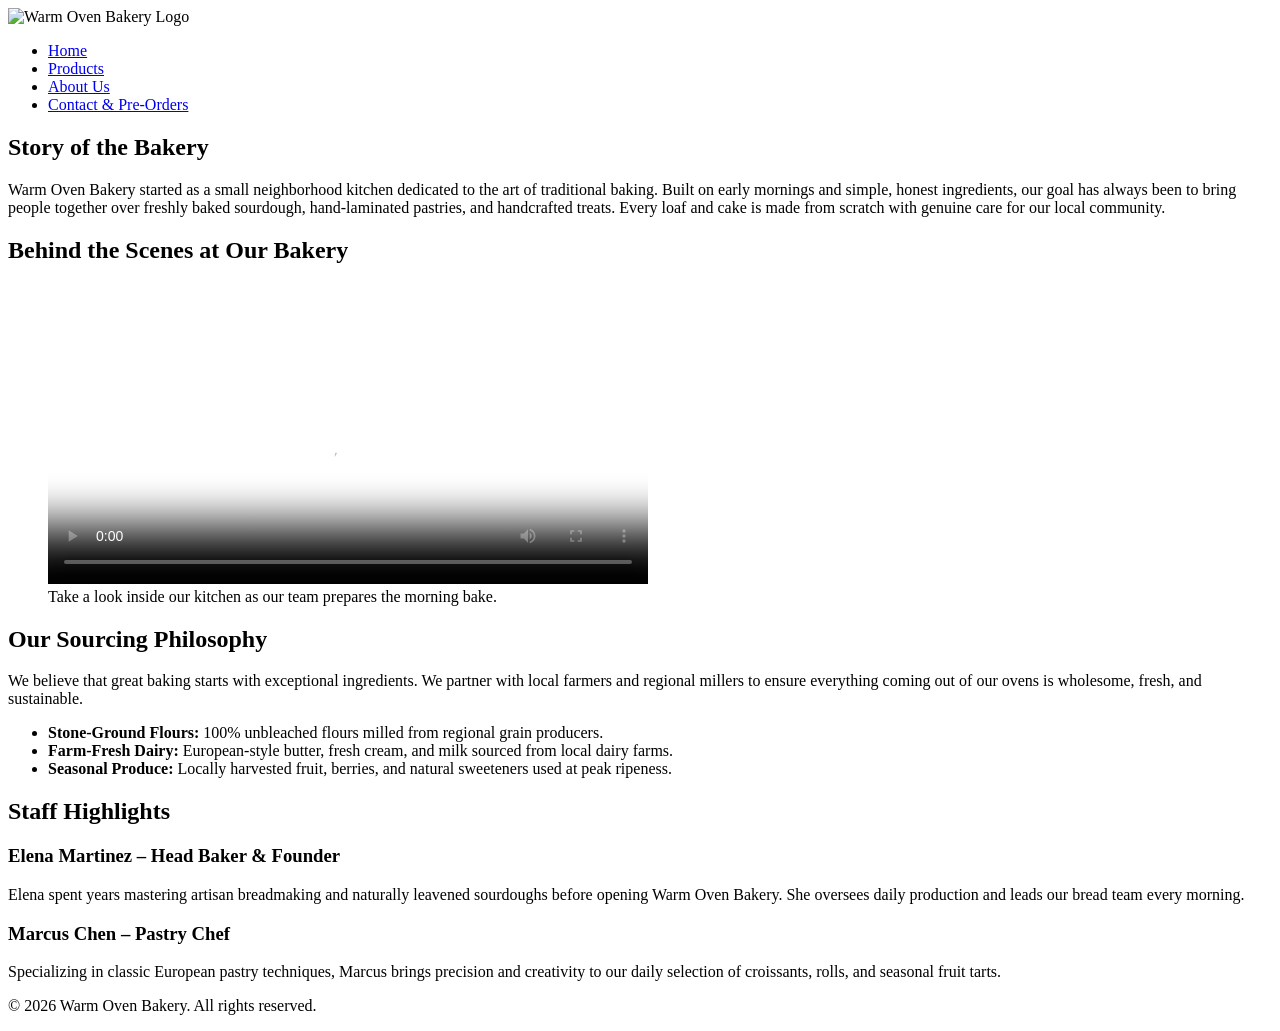
==== about.html @ d390238d "about.html" ====
<!DOCTYPE html>
<html lang="en">
<head>
    <meta charset="UTF-8">
    <meta name="viewport" content="width=device-width, initial-scale=1.0">
    <title>About Us | Warm Oven Bakery</title>
</head>
<body>

    <!-- Header & Navigation -->
    <header>
        <img src="bakery/bakery-logo.png" alt="Warm Oven Bakery Logo" width="180">
        <nav>
            <ul>
                <li><a href="index.html">Home</a></li>
                <li><a href="products.html">Products</a></li>
                <li><a href="about.html">About Us</a></li>
                <li><a href="contact.html">Contact & Pre-Orders</a></li>
            </ul>
        </nav>
    </header>

    <main>
        <!-- Story of the Bakery -->
        <section>
            <h1>Story of the Bakery</h1>
            <p>Warm Oven Bakery started as a small neighborhood kitchen dedicated to the art of traditional baking. Built on early mornings and simple, honest ingredients, our goal has always been to bring people together over freshly baked sourdough, hand-laminated pastries, and handcrafted treats. Every loaf and cake is made from scratch with genuine care for our local community.</p>
        </section>

        <!-- Behind the Scenes Video -->
        <section>
            <h2>Behind the Scenes at Our Bakery</h2>
            <figure>
                <video controls width="600" poster="bakery/bakery-storefront.jpg">
                    <source src="bakery/bakery-behind-scenes.mp4" type="video/mp4">
                    Your browser does not support the video tag. You can download our behind-the-scenes video by <a href="bakery/bakery-behind-scenes.mp4">clicking here</a>.
                </video>
                <figcaption>Take a look inside our kitchen as our team prepares the morning bake.</figcaption>
            </figure>
        </section>

        <!-- Sourcing Philosophy -->
        <section>
            <h2>Our Sourcing Philosophy</h2>
            <p>We believe that great baking starts with exceptional ingredients. We partner with local farmers and regional millers to ensure everything coming out of our ovens is wholesome, fresh, and sustainable.</p>
            <ul>
                <li><strong>Stone-Ground Flours:</strong> 100% unbleached flours milled from regional grain producers.</li>
                <li><strong>Farm-Fresh Dairy:</strong> European-style butter, fresh cream, and milk sourced from local dairy farms.</li>
                <li><strong>Seasonal Produce:</strong> Locally harvested fruit, berries, and natural sweeteners used at peak ripeness.</li>
            </ul>
        </section>

        <!-- Staff Highlights -->
        <section>
            <h2>Staff Highlights</h2>
            <article>
                <h3>Elena Martinez – Head Baker & Founder</h3>
                <p>Elena spent years mastering artisan breadmaking and naturally leavened sourdoughs before opening Warm Oven Bakery. She oversees daily production and leads our bread team every morning.</p>
            </article>

            <article>
                <h3>Marcus Chen – Pastry Chef</h3>
                <p>Specializing in classic European pastry techniques, Marcus brings precision and creativity to our daily selection of croissants, rolls, and seasonal fruit tarts.</p>
            </article>
        </section>
    </main>

    <!-- Footer -->
    <footer>
        <p>&copy; 2026 Warm Oven Bakery. All rights reserved.</p>
    </footer>

</body>
</html>
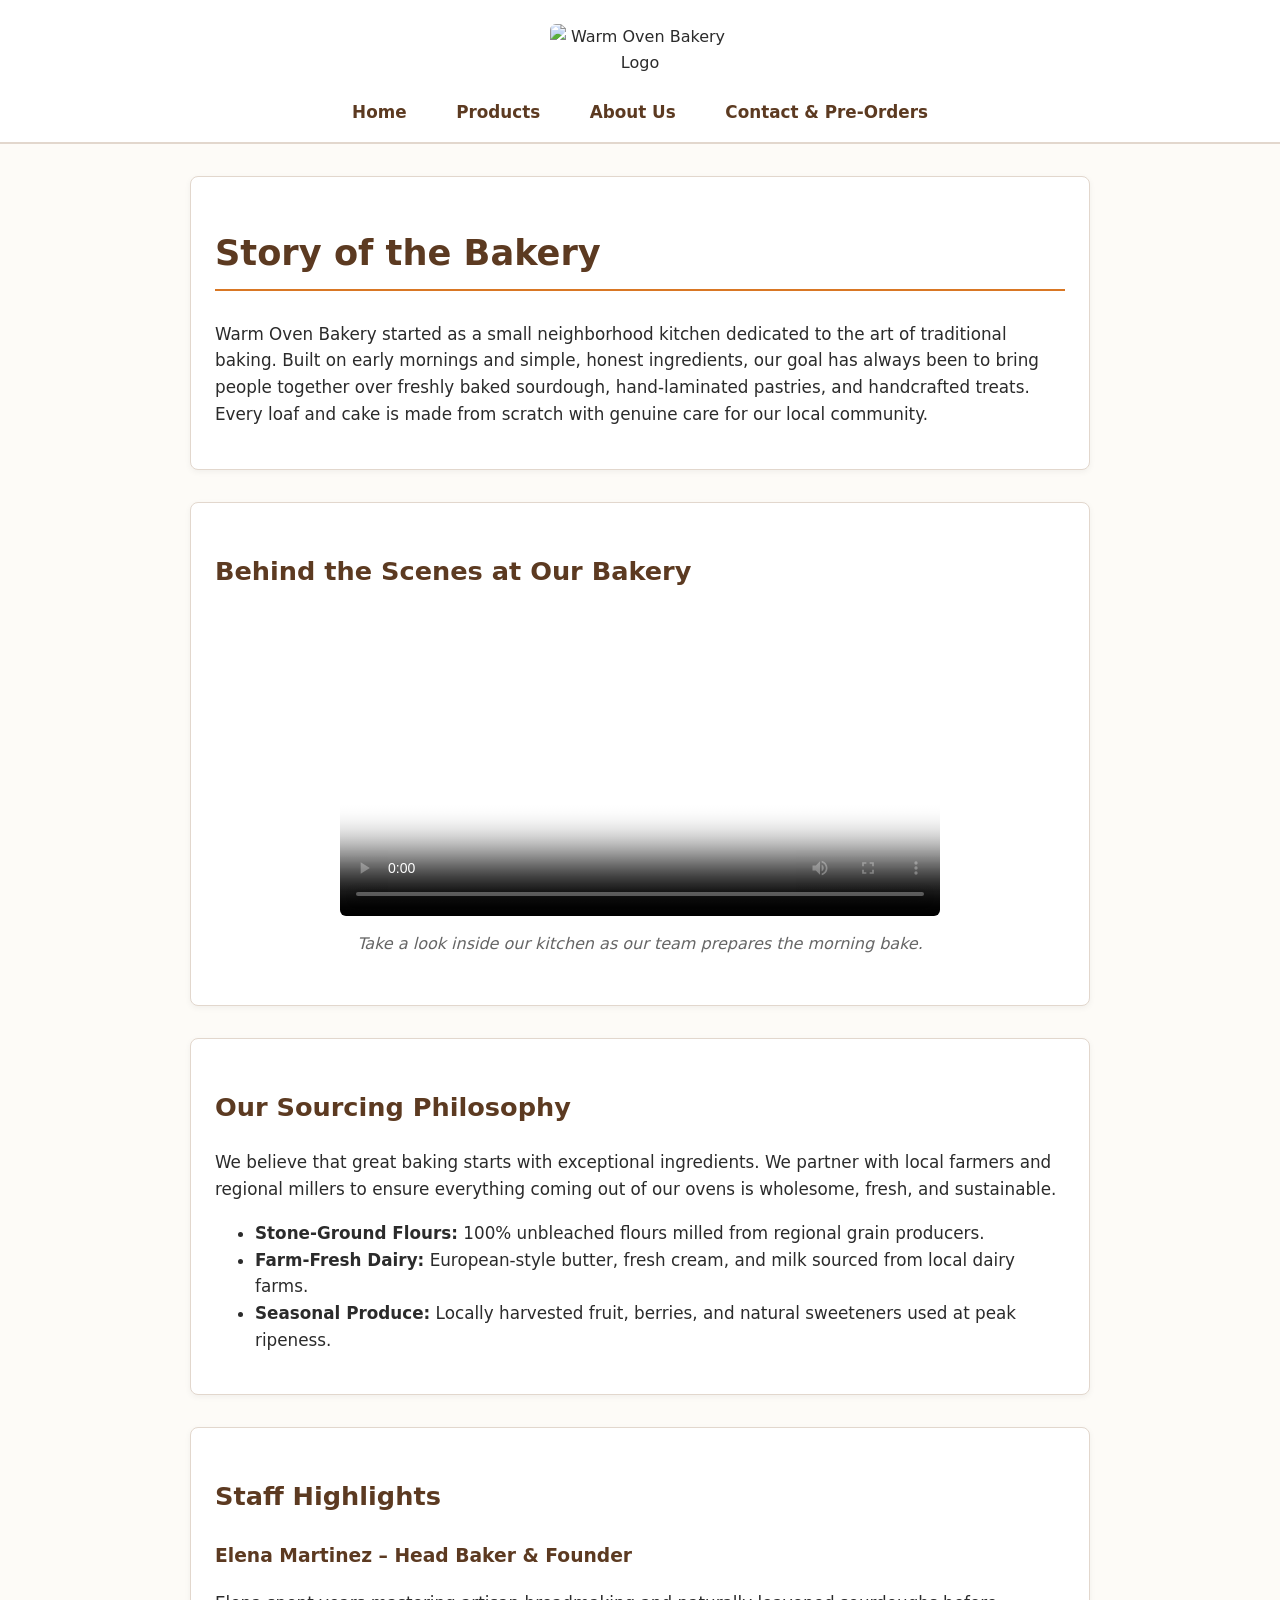
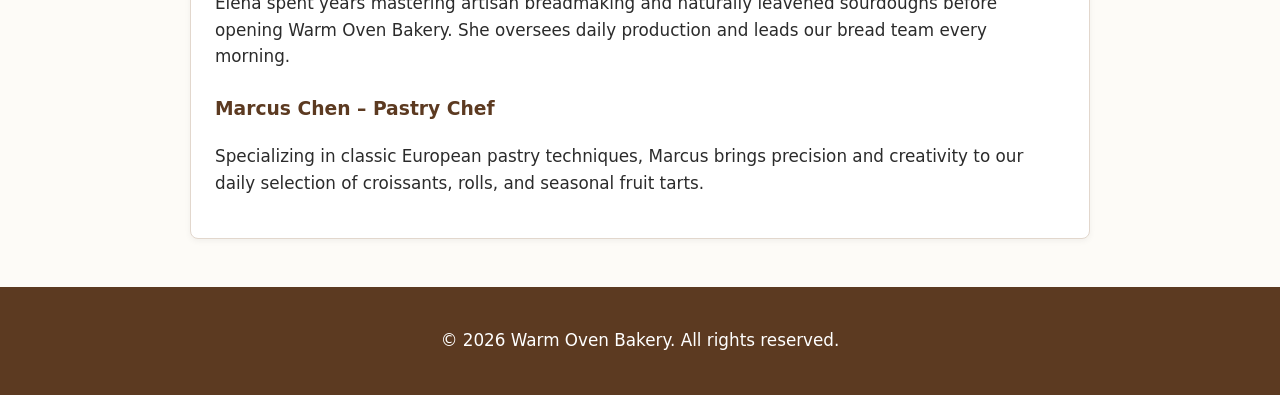
==== commit 4e1028bf: "about.html" ====
--- a/about.html
+++ b/about.html
@@ -4,6 +4,7 @@
     <meta charset="UTF-8">
     <meta name="viewport" content="width=device-width, initial-scale=1.0">
     <title>About Us | Warm Oven Bakery</title>
+    <link rel="stylesheet" href="styles.css">
 </head>
 <body>
 
--- a/styles.css
+++ b/styles.css
@@ -0,0 +1,175 @@
+/* Warm Oven Bakery - Global Stylesheet */
+
+:root {
+    --primary-color: #5c3a21;      /* Warm brown */
+    --accent-color: #d97724;       /* Bakery warm orange/amber */
+    --bg-color: #fdfbf7;           /* Warm off-white */
+    --card-bg: #ffffff;            /* Pure white for containers */
+    --text-color: #2b2b2b;          /* Dark charcoal for high contrast readability */
+    --border-color: #e2d7cd;        /* Soft neutral border */
+}
+
+/* Base Body & Layout */
+body {
+    font-family: 'Segoe UI', system-ui, -apple-system, sans-serif;
+    line-height: 1.6;
+    color: var(--text-color);
+    background-color: var(--bg-color);
+    margin: 0;
+    padding: 0;
+}
+
+main {
+    max-width: 900px;
+    margin: 2rem auto;
+    padding: 0 1.5rem;
+}
+
+/* Header & Navigation */
+header {
+    background-color: var(--card-bg);
+    border-bottom: 2px solid var(--border-color);
+    text-align: center;
+    padding: 1.5rem 1rem 1rem;
+}
+
+header img {
+    max-width: 180px;
+    height: auto;
+    margin-bottom: 0.5rem;
+}
+
+nav ul {
+    list-style: none;
+    padding: 0;
+    margin: 1rem 0 0;
+    display: flex;
+    justify-content: center;
+    flex-wrap: wrap;
+    gap: 1.5rem;
+}
+
+nav a {
+    color: var(--primary-color);
+    text-decoration: none;
+    font-weight: 600;
+    padding: 0.4rem 0.8rem;
+    border-radius: 4px;
+    transition: background-color 0.2s, color 0.2s;
+}
+
+nav a:hover, nav a:focus {
+    background-color: var(--accent-color);
+    color: #ffffff;
+}
+
+/* Typography & Headings */
+h1, h2, h3 {
+    color: var(--primary-color);
+    margin-top: 1.5rem;
+}
+
+h1 {
+    font-size: 2.2rem;
+    border-bottom: 2px solid var(--accent-color);
+    padding-bottom: 0.5rem;
+}
+
+h2 {
+    font-size: 1.6rem;
+}
+
+p, li {
+    font-size: 1.05rem;
+}
+
+/* Content Sections & Cards */
+section {
+    background-color: var(--card-bg);
+    padding: 1.5rem;
+    margin-bottom: 2rem;
+    border-radius: 8px;
+    box-shadow: 0 2px 6px rgba(0,0,0,0.05);
+    border: 1px solid var(--border-color);
+}
+
+/* Images & Figures */
+img, video {
+    max-width: 100%;
+    height: auto;
+    border-radius: 6px;
+}
+
+figure {
+    margin: 1.5rem 0;
+    text-align: center;
+}
+
+figcaption {
+    font-style: italic;
+    color: #666666;
+    margin-top: 0.5rem;
+}
+
+/* Form Controls */
+form fieldset {
+    border: 1px solid var(--border-color);
+    border-radius: 6px;
+    padding: 1.2rem;
+    margin-bottom: 1.5rem;
+}
+
+form legend {
+    font-weight: bold;
+    color: var(--primary-color);
+    padding: 0 0.5rem;
+}
+
+label {
+    font-weight: 600;
+    display: inline-block;
+    margin-bottom: 0.3rem;
+}
+
+input[type="text"],
+input[type="email"],
+input[type="date"],
+select,
+textarea {
+    width: 100%;
+    max-width: 500px;
+    padding: 0.6rem;
+    border: 1px solid var(--border-color);
+    border-radius: 4px;
+    font-size: 1rem;
+    box-sizing: border-box;
+}
+
+input:focus, select:focus, textarea:focus {
+    outline: 2px solid var(--accent-color);
+}
+
+button[type="submit"] {
+    background-color: var(--primary-color);
+    color: #ffffff;
+    font-size: 1.1rem;
+    font-weight: bold;
+    border: none;
+    padding: 0.8rem 1.8rem;
+    border-radius: 4px;
+    cursor: pointer;
+    transition: background-color 0.2s;
+}
+
+button[type="submit"]:hover {
+    background-color: var(--accent-color);
+}
+
+/* Footer */
+footer {
+    text-align: center;
+    padding: 1.5rem;
+    background-color: var(--primary-color);
+    color: #ffffff;
+    margin-top: 3rem;
+}
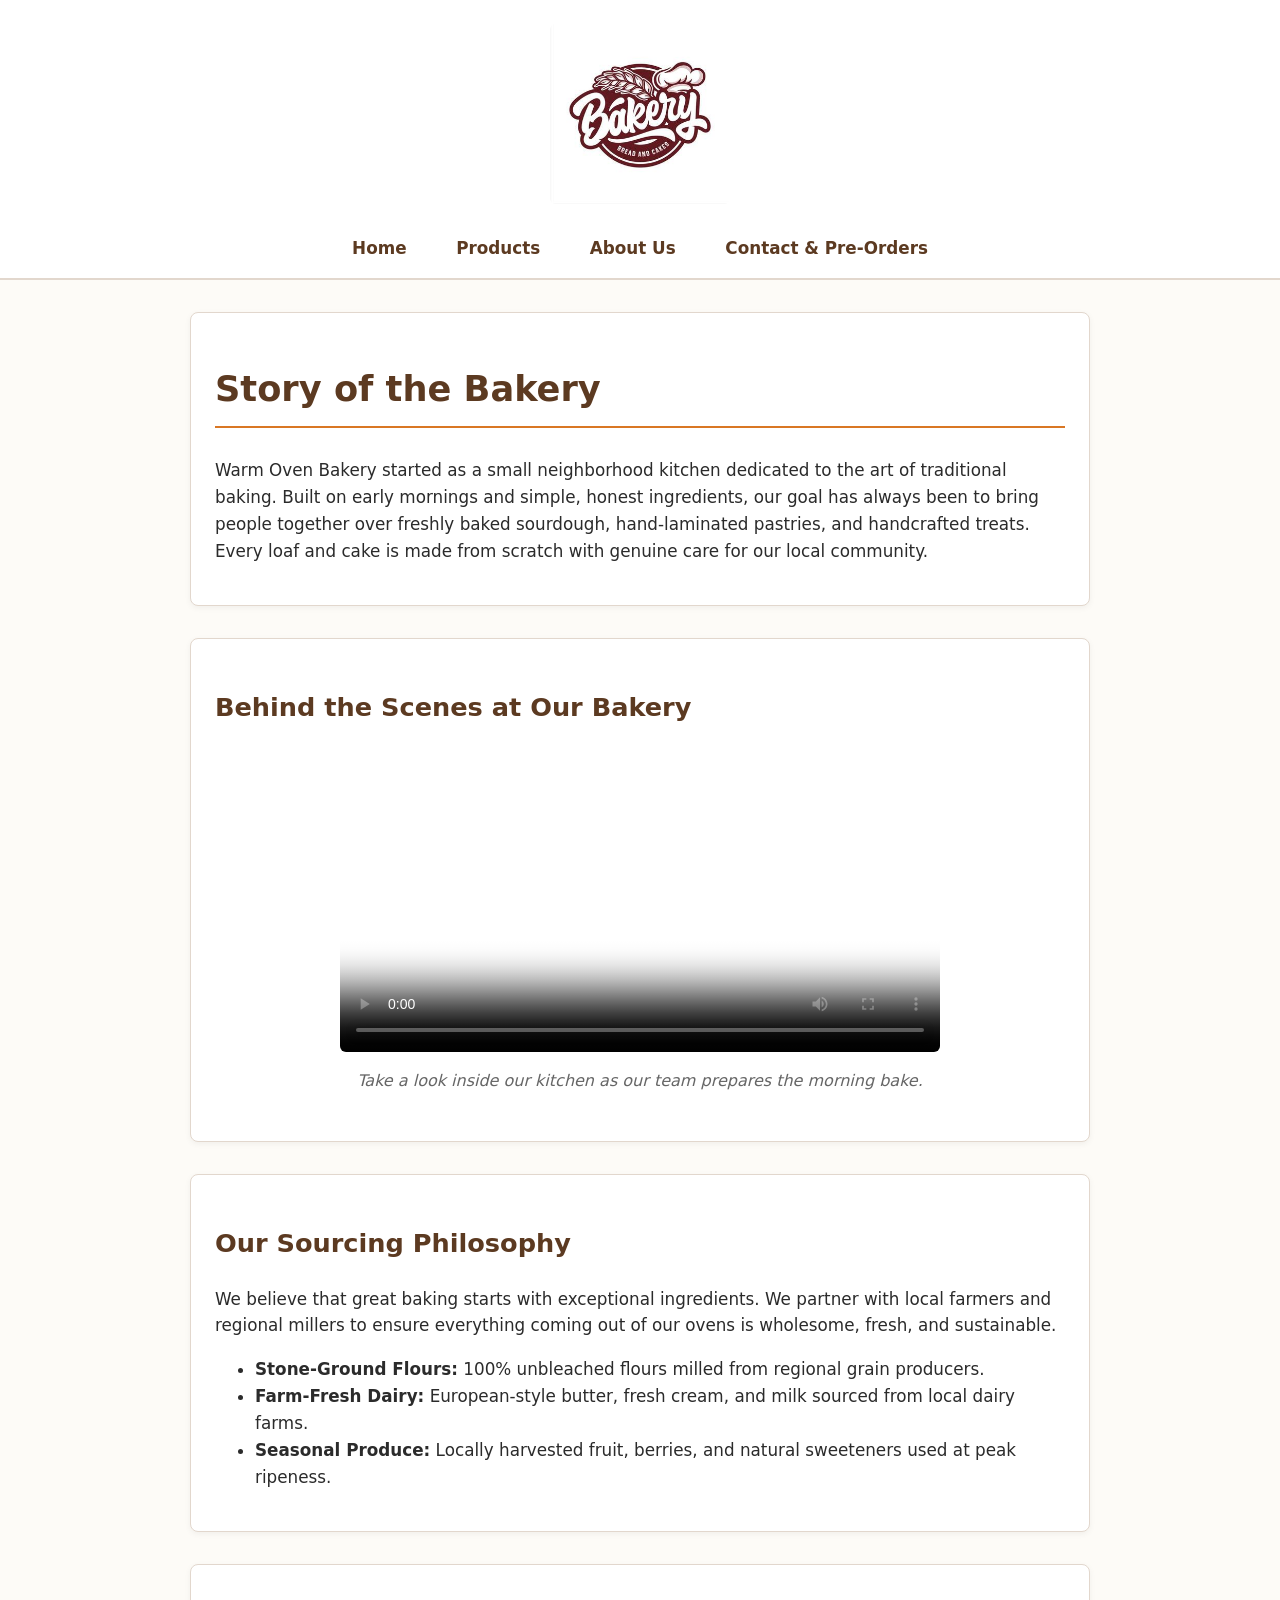
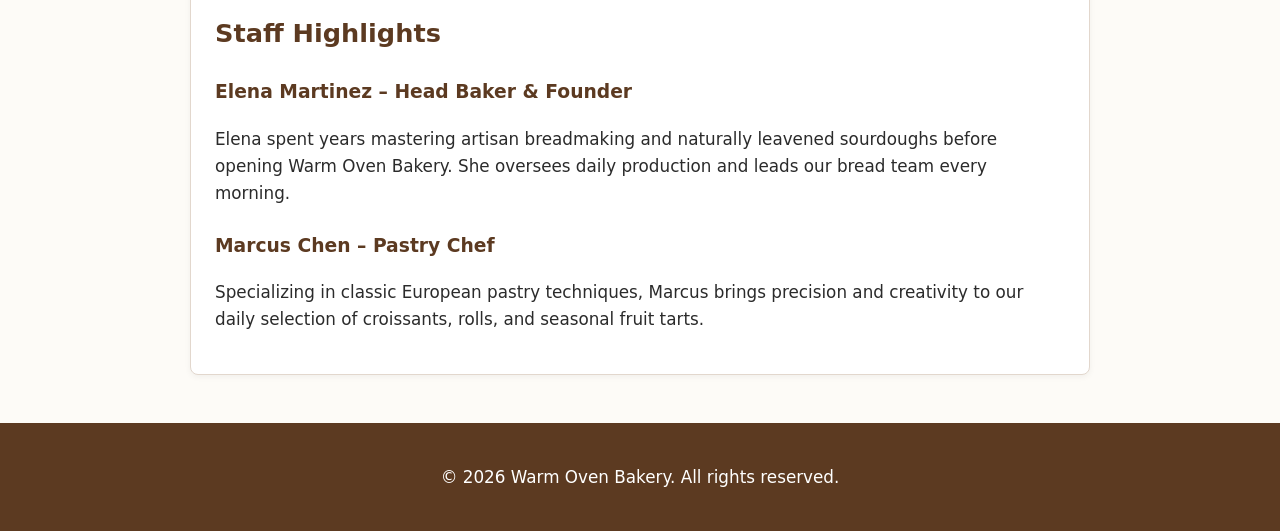
==== commit 9e4ecdec: "about.html" ====
--- a/about.html
+++ b/about.html
@@ -10,7 +10,7 @@
 
     <!-- Header & Navigation -->
     <header>
-        <img src="bakery/bakery-logo.png" alt="Warm Oven Bakery Logo" width="180">
+        <img src="bakery-logo.png" alt="Warm Oven Bakery Logo" width="180">
         <nav>
             <ul>
                 <li><a href="index.html">Home</a></li>
@@ -32,8 +32,8 @@
         <section>
             <h2>Behind the Scenes at Our Bakery</h2>
             <figure>
-                <video controls width="600" poster="bakery/bakery-storefront.jpg">
-                    <source src="bakery/bakery-behind-scenes.mp4" type="video/mp4">
+                <video controls width="600" poster="bakery-storefront.jpg">
+                    <source src="bakery-behind-scenes.mp4" type="video/mp4">
                     Your browser does not support the video tag. You can download our behind-the-scenes video by <a href="bakery/bakery-behind-scenes.mp4">clicking here</a>.
                 </video>
                 <figcaption>Take a look inside our kitchen as our team prepares the morning bake.</figcaption>
--- a/styles.css
+++ b/styles.css
@@ -173,3 +173,35 @@
     color: #ffffff;
     margin-top: 3rem;
 }
+/* Estimator Styling */
+.estimator-section {
+  background-color: #fdfbf7;
+  border: 1px solid #e0d6c8;
+  padding: 1.5rem;
+  border-radius: 8px;
+  margin-bottom: 2rem;
+}
+
+.estimate-result {
+  font-size: 1.2rem;
+  margin-top: 1rem;
+  color: #5c3a21;
+}
+
+/* Form Validation Feedback Styling */
+.form-group {
+  margin-bottom: 1.2rem;
+  display: flex;
+  flex-direction: column;
+}
+
+.error-message {
+  font-size: 0.875rem;
+  margin-top: 0.25rem;
+  min-height: 1.2rem;
+}
+
+.success-message {
+  font-weight: bold;
+  margin-top: 1rem;
+}
